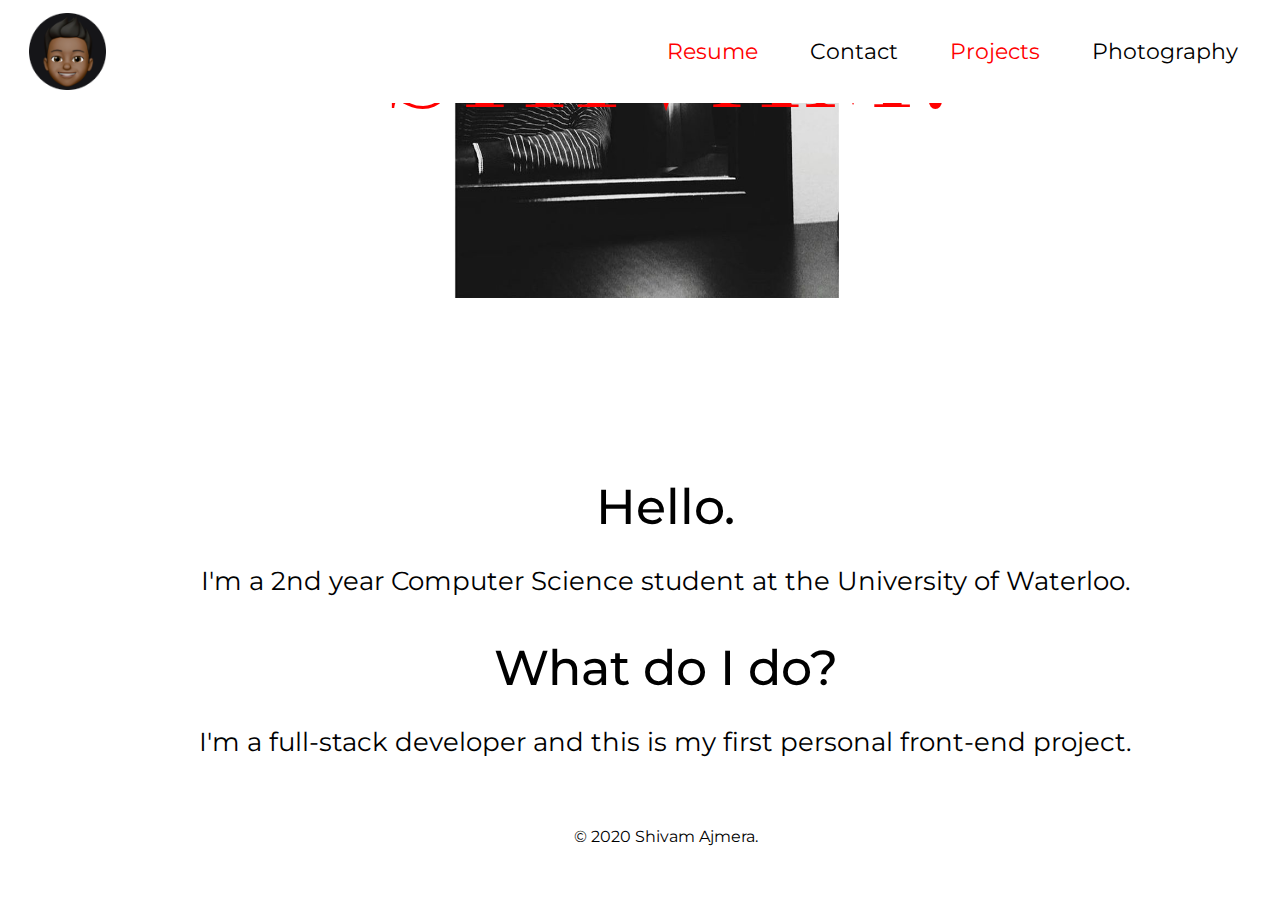
==== index.html @ 6233e5f4 "Update index.html" ====
<!DOCTYPE html>
<html lang="en" dir="ltr">
<link href="https://fonts.googleapis.com/css?family=Montserrat|Orbitron:900&display=swap" rel="stylesheet">
<link rel="stylesheet" href="https://stackpath.bootstrapcdn.com/bootstrap/4.4.1/css/bootstrap.min.css" integrity="sha384-Vkoo8x4CGsO3+Hhxv8T/Q5PaXtkKtu6ug5TOeNV6gBiFeWPGFN9MuhOf23Q9Ifjh" crossorigin="anonymous">
<script src="https://code.jquery.com/jquery-3.4.1.slim.min.js" integrity="sha384-J6qa4849blE2+poT4WnyKhv5vZF5SrPo0iEjwBvKU7imGFAV0wwj1yYfoRSJoZ+n" crossorigin="anonymous"></script>
<script src="https://cdn.jsdelivr.net/npm/popper.js@1.16.0/dist/umd/popper.min.js" integrity="sha384-Q6E9RHvbIyZFJoft+2mJbHaEWldlvI9IOYy5n3zV9zzTtmI3UksdQRVvoxMfooAo" crossorigin="anonymous"></script>
<script src="https://stackpath.bootstrapcdn.com/bootstrap/4.4.1/js/bootstrap.min.js" integrity="sha384-wfSDF2E50Y2D1uUdj0O3uMBJnjuUD4Ih7YwaYd1iqfktj0Uod8GCExl3Og8ifwB6" crossorigin="anonymous"></script>
  <head>
    <meta charset="utf-8">
    <title>Shivam Ajmera</title>
    <link rel="stylesheet" href="css/styles.css">
    <link rel="icon" href="favicon.ico">
  </head>


  <body>
    <div class="mo">
    <nav class="navbar fixed-top navbar-expand-lg navbar-light navraj" style="background-color:#fff;">
    <a class="navbar-brand" href="index.html"><img class="face" src="face.png" alt=""></a>
     <button class="navbar-toggler" type="button" data-toggle="collapse" data-target="#navbarSupportedContent" aria-controls="navbarSupportedContent" aria-expanded="false" aria-label="Toggle navigation">
    <span class="navbar-toggler-icon burger"></span>
  </button>
  <div class="collapse navbar-collapse dd" id="navbarSupportedContent"style="background-color:#fff;">
    <ul class="navbar-nav ml-auto">
        <li class="nav-item">
            <a class="nav-link ntext" href=""style="color:red;">Resume</a>
        </li>
        <li class="nav-item">
            <a class="nav-link ntext" href="contact.html"style="color:#000;">Contact</a>
        </li>
        <li class="nav-item">
            <a class="nav-link ntext" href="projects.html"style="color:red;">Projects</a>
        </li>
        <li class="nav-item">
            <a class="nav-link ntext" href="hobbies.html"style="color:#000;">Photography</a>
        </li>
    </ul>
 </div>
</nav>
<div class="box">

  <div class="theLogo">
    <img class="bg" src="css/me2.jpg">
    <h1>शिवम</h1>
    <h5>شيفام</h5>
    <h4>SHIVAM.</h4>
    <h6>湿婆</h6>
    <h7>Шивам</h7>
  </div>
</div>
<div class="middle-container">
  <div class="profile">
    <h2 class="headers">Hello.</h2>
    <p class="info">I'm a 2nd year Computer Science student at the University of Waterloo.</p>
  </div>
  <div class="skills">
    <h2 class="headers">What do I do?</h2>
    <div class="skill-row">
      <p class="info">I'm a full-stack developer and this is my first personal front-end project.</p>
    </div>
    <!-- <div class="skill-row">
      <img class="" src="" alt="">
      <p></p>
    </div> -->
  </div>
  <!-- <div class="contact-me">
    <h2>Get In Touch</h2>
    <p></p>
    <a class="btn" href="mailto:shivamajmera@hotmail.com">CONTACT ME</a>
  </div> -->
</div>
<div class ="bottom-container" style="margin-top: 5vw">
  <p>© 2020 Shivam Ajmera.</p>
</div>
</div>
  </body>
</html>
---- css/styles.css ----
@font-face {
font-family: 'Vogue Regular';
font-style: normal;
font-weight: normal;
src: local('Vogue Regular'), url('Vogue.woff') format('woff');
}
body {
    font-family: 'Montserrat',sans-serif;
    background-color: #fff;
    text-align: center;
    width: 100%;
    height: 100%;
    /* background-image: url("c.gif"); */
}

html {
  width: 100%;
  height: 100%;
}
.theLogo{
  margin-top: 20vh;
  position: relative;
  text-align: center;
  margin-bottom: 20vh;
}

.bg{
  transform: translateX(-1.5vw);
  height: 70vh;
  width: 30vw;
}

 h1 {
   position: absolute;
   font-family: 'Orbitron', sans-serif;
   font-weight: 100;
   font-size: 8vw;
   color: #fff;
   transform: translate(-8vw, -40vw);

}
h1:hover{
  color:#000;
}

h5 {
  position: absolute;
  font-family: 'Vogue Regular';
  font-weight: 100;
  font-size: 8vw;
  letter-spacing: 0.5vw;
  color: #fff;
  transform: translate(65vw, -40vw);
}
h5:hover{
 color:#000;
}
h6 {
  position: absolute;
  font-family: 'Vogue Regular';
  font-weight: 100;
  font-size: 8vw;
  letter-spacing: 0.5vw;
  color: #fff;
  transform: translate(-8vw, -5vw);

}
h6:hover{
 color:#000;
}

h7 {
position: absolute;
font-family: 'Vogue Regular';
font-weight: 100;
font-size: 8vw;
letter-spacing: 0.5vw;
color: #fff;
transform: translate(5vw, 32vw);
}
h7:hover{
 color:#000;
}

.info{
  font-size: 2vw;
}
.headers{
  font-size: 3.8vw;
}

h4 {
  position: absolute;
  font-family: 'Vogue Regular';
  font-weight: 100;
  font-size: 12vw;
  letter-spacing: 0.5vw;
  color: red;
  transform: translate(18vw, -25vw);
}

h4:hover{
  opacity: 0;
}



.bottom-container {
  color: #000;
}
.middle-container {
  color: #000;
}
.face {
  margin-left: 1vw;
  margin-right: 2vw;
  width: 6vw;
  height: 6vw;
}
.nav-item{
  padding: 0 18px;
}

h2{
  margin: 3vw auto 2vw auto;
}

.mo{
   position: absolute;
   align-self: center;
   /* background-image: url("me.jpg"); */
   background-repeat: no-repeat;
   background-size: 100% 100%;
   /* padding: 100px; */
   width: 80vw;
   height: 80vw;
   margin:0 12vw;
   margin-right: 2vw;
}

.ntext{
  font-size:1.7vw;
}

@media (max-width:1000px) {
  .bg{
    margin-right: 2vw;
    transform: translateY(-10vh);
    height: 70vh;
    width: 75vw;
    margin-bottom: -20vh;
  }

  h1, h5, h7, h6{
    display: none;
  }
  h4 {
    font-size: 25vw;
    transform: translate(-3vw, -25vh);
  }
  h4:hover{
    opacity: 1;
  }
  .burger{
    margin-top:1vw;
    height: 8vw;
    width: 8vw;
  }
  .face{
    margin-top:1vw;
    height:12vw;
    width:12vw;
  }
  .navraj {
      height: 18vw;
    }

  .ntext{
    font-size:5vw;
  }

  .box{
    padding-bottom: 15vw;
  }
  .mo {
    margin: 12vw;
  }
  .info{
    font-size: 2.5vw;
  }
  .headers{
    font-size: 7vw;
  }
}
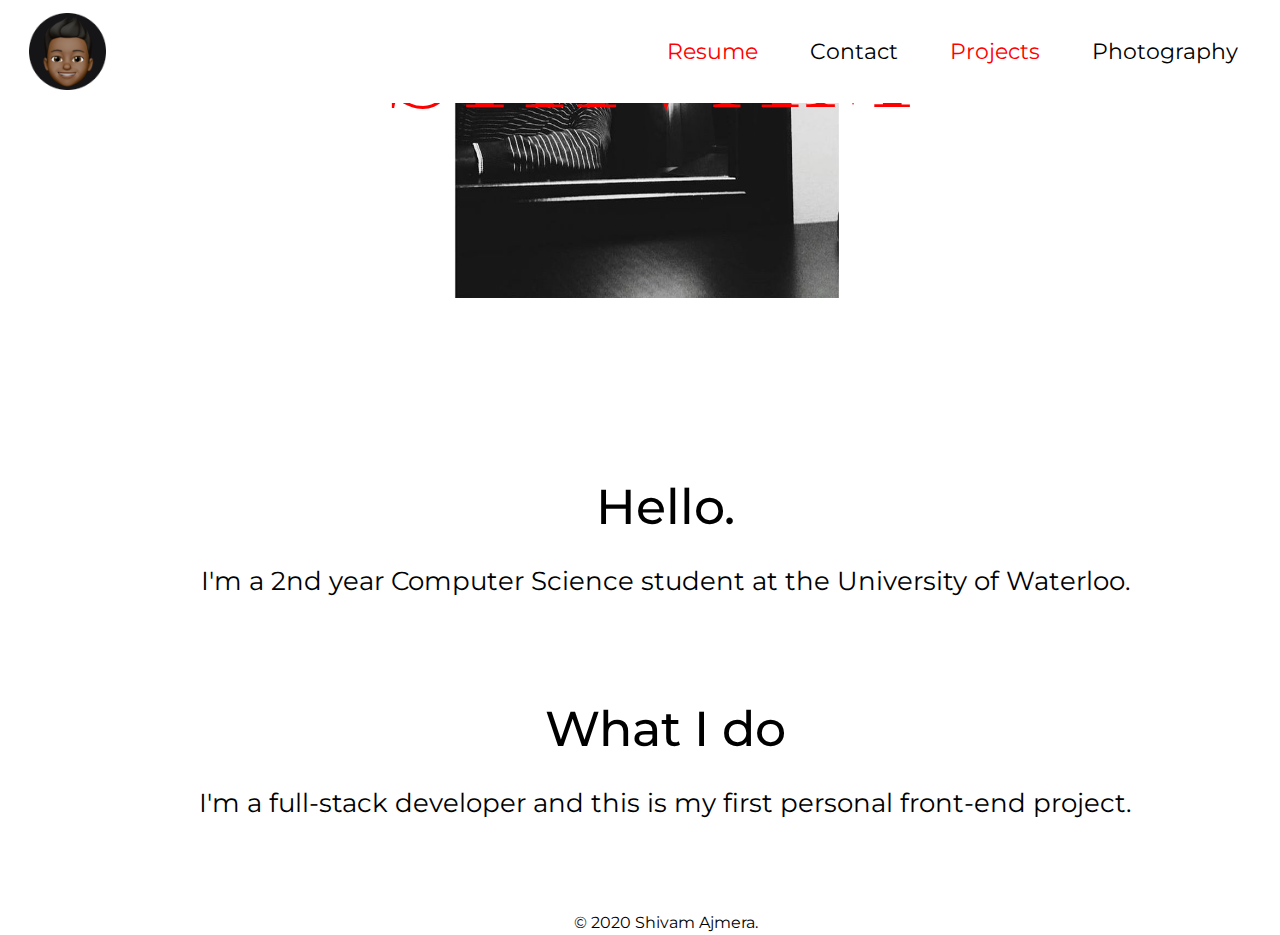
==== commit fb47deab: "Update index.html" ====
--- a/index.html
+++ b/index.html
@@ -20,7 +20,7 @@
      <button class="navbar-toggler" type="button" data-toggle="collapse" data-target="#navbarSupportedContent" aria-controls="navbarSupportedContent" aria-expanded="false" aria-label="Toggle navigation">
     <span class="navbar-toggler-icon burger"></span>
   </button>
-  <div class="collapse navbar-collapse dd" id="navbarSupportedContent"style="background-color:#fff;">
+  <div class="collapse navbar-collapse dd" id="navbarSupportedContent" style="background-color:#fff;">
     <ul class="navbar-nav ml-auto">
         <li class="nav-item">
             <a class="nav-link ntext" href=""style="color:red;">Resume</a>
@@ -43,18 +43,18 @@
     <img class="bg" src="css/me2.jpg">
     <h1>शिवम</h1>
     <h5>شيفام</h5>
-    <h4>SHIVAM.</h4>
+    <h4>SHIVAM</h4>
     <h6>湿婆</h6>
     <h7>Шивам</h7>
   </div>
 </div>
 <div class="middle-container">
-  <div class="profile">
+  <div class="profile" style="padding-bottom:5vh;">
     <h2 class="headers">Hello.</h2>
     <p class="info">I'm a 2nd year Computer Science student at the University of Waterloo.</p>
   </div>
-  <div class="skills">
-    <h2 class="headers">What do I do?</h2>
+  <div class="skills" style="padding-bottom:1vh;">
+    <h2 class="headers">What I do</h2>
     <div class="skill-row">
       <p class="info">I'm a full-stack developer and this is my first personal front-end project.</p>
     </div>
--- a/css/styles.css
+++ b/css/styles.css
@@ -106,9 +106,12 @@
 
 
 .bottom-container {
+  text-align: center;
   color: #000;
 }
+
 .middle-container {
+  text-align: center;
   color: #000;
 }
 .face {
@@ -144,11 +147,11 @@
 
 @media (max-width:1000px) {
   .bg{
-    margin-right: 2vw;
+    margin-right: 3vw;
     transform: translateY(-10vh);
     height: 70vh;
-    width: 75vw;
-    margin-bottom: -20vh;
+    width: 70vw;
+    margin-bottom: -30vh;
   }
 
   h1, h5, h7, h6{
@@ -156,7 +159,7 @@
   }
   h4 {
     font-size: 25vw;
-    transform: translate(-3vw, -25vh);
+    transform: translate(-3vw, -15vh);
   }
   h4:hover{
     opacity: 1;
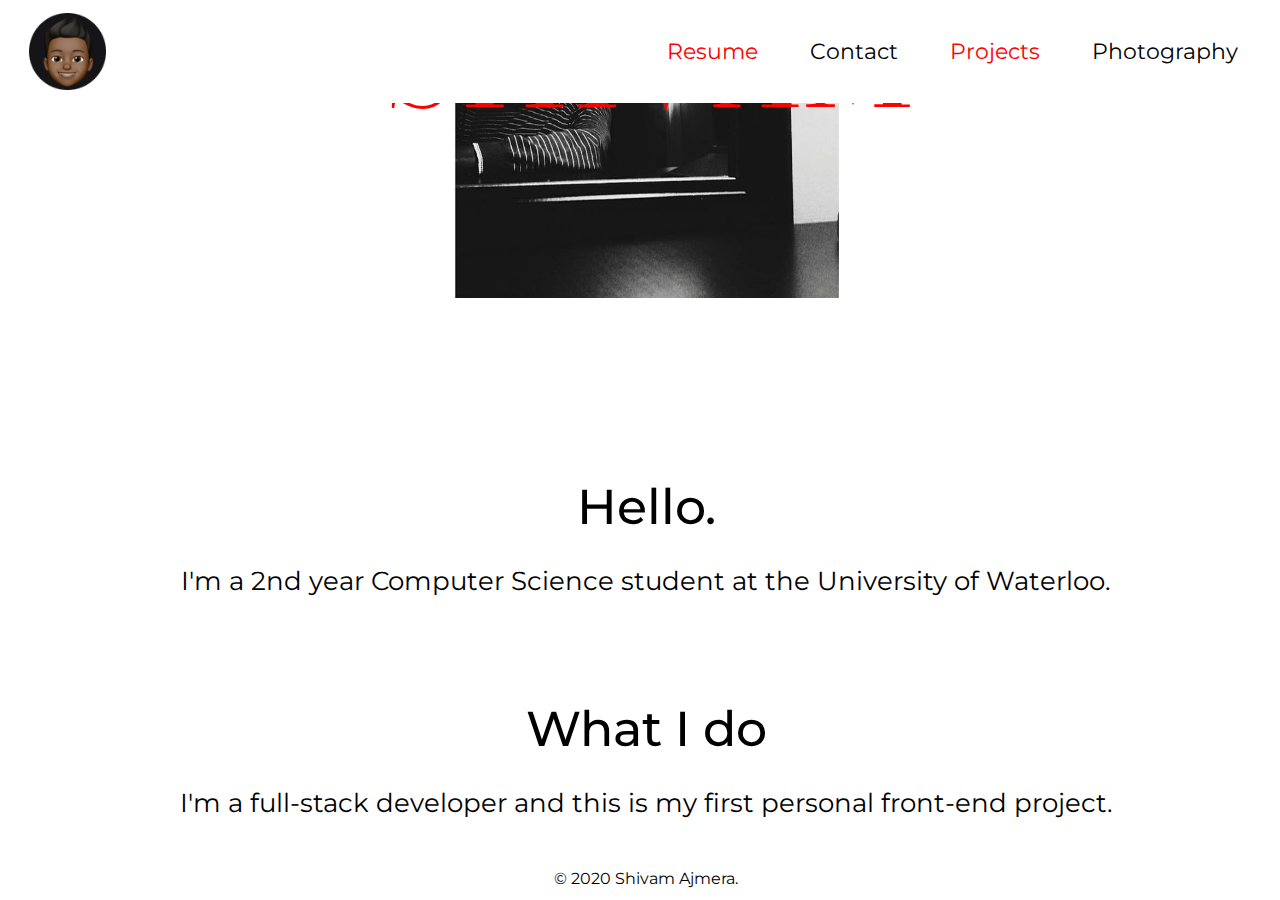
==== commit 371e0b02: "Add files via upload" ====
--- a/index.html
+++ b/index.html
@@ -18,7 +18,7 @@
     <nav class="navbar fixed-top navbar-expand-lg navbar-light navraj" style="background-color:#fff;">
     <a class="navbar-brand" href="index.html"><img class="face" src="face.png" alt=""></a>
      <button class="navbar-toggler" type="button" data-toggle="collapse" data-target="#navbarSupportedContent" aria-controls="navbarSupportedContent" aria-expanded="false" aria-label="Toggle navigation">
-    <span class="navbar-toggler-icon burger"></span>
+    <span class="navbar-toggler-icon burger"style="width:1.5rem; height:1.5rem;"></span>
   </button>
   <div class="collapse navbar-collapse dd" id="navbarSupportedContent" style="background-color:#fff;">
     <ul class="navbar-nav ml-auto">
@@ -49,11 +49,11 @@
   </div>
 </div>
 <div class="middle-container">
-  <div class="profile" style="padding-bottom:5vh;">
+  <div class="profile" style="padding-bottom:5vh;margin-right:3vw;">
     <h2 class="headers">Hello.</h2>
     <p class="info">I'm a 2nd year Computer Science student at the University of Waterloo.</p>
   </div>
-  <div class="skills" style="padding-bottom:1vh;">
+  <div class="skills" style="margin-right:3vw;">
     <h2 class="headers">What I do</h2>
     <div class="skill-row">
       <p class="info">I'm a full-stack developer and this is my first personal front-end project.</p>
@@ -69,7 +69,7 @@
     <a class="btn" href="mailto:shivamajmera@hotmail.com">CONTACT ME</a>
   </div> -->
 </div>
-<div class ="bottom-container" style="margin-top: 5vw">
+<div class ="bottom-container" style="margin-top: 5vh;margin-right:3vw;">
   <p>© 2020 Shivam Ajmera.</p>
 </div>
 </div>
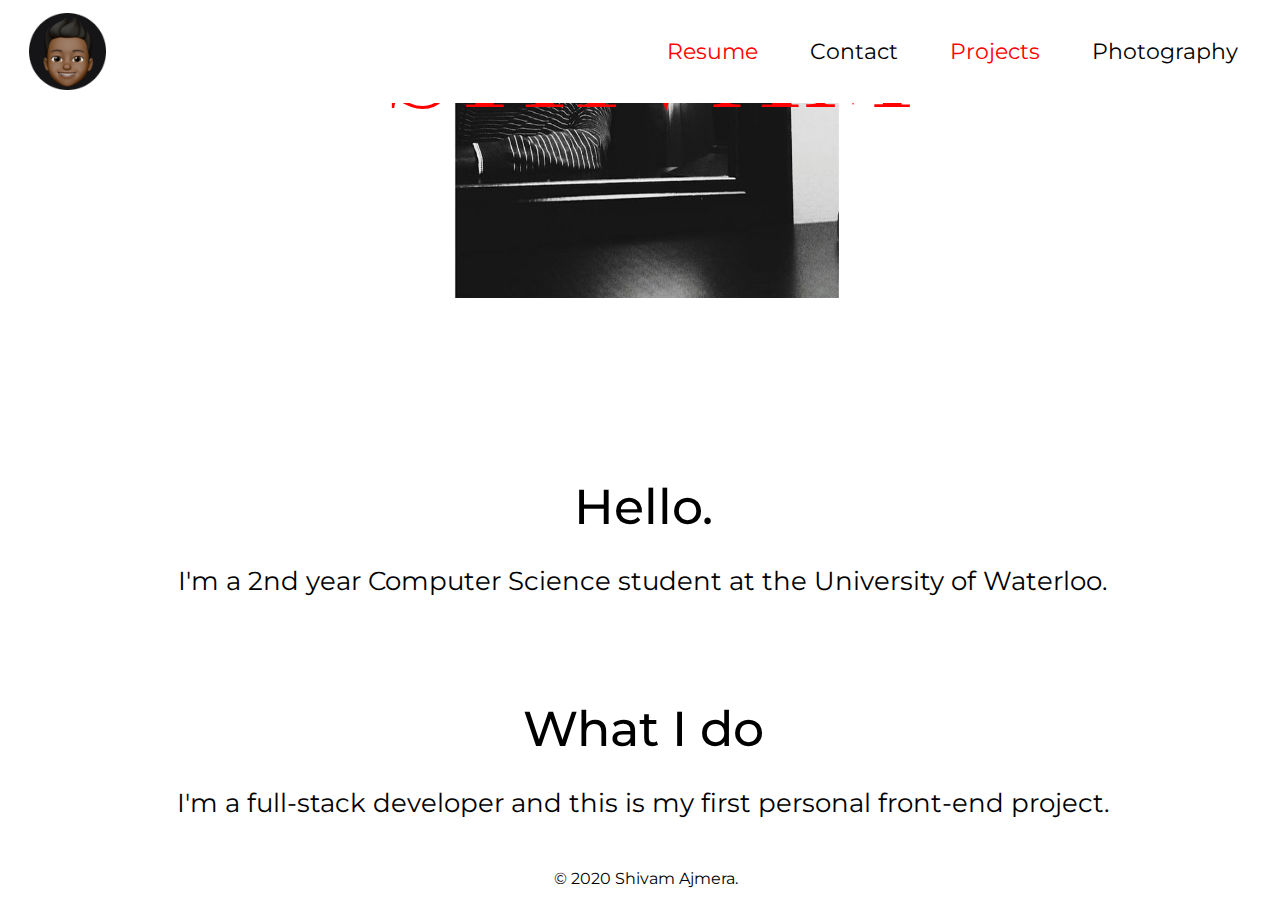
==== commit 8f9e2b67: "Update index.html" ====
--- a/index.html
+++ b/index.html
@@ -18,7 +18,7 @@
     <nav class="navbar fixed-top navbar-expand-lg navbar-light navraj" style="background-color:#fff;">
     <a class="navbar-brand" href="index.html"><img class="face" src="face.png" alt=""></a>
      <button class="navbar-toggler" type="button" data-toggle="collapse" data-target="#navbarSupportedContent" aria-controls="navbarSupportedContent" aria-expanded="false" aria-label="Toggle navigation">
-    <span class="navbar-toggler-icon burger"style="width:1.5rem; height:1.5rem;"></span>
+    <span class="navbar-toggler-icon burger"style="width:2vh; height:2vh;"></span>
   </button>
   <div class="collapse navbar-collapse dd" id="navbarSupportedContent" style="background-color:#fff;">
     <ul class="navbar-nav ml-auto">
@@ -49,11 +49,11 @@
   </div>
 </div>
 <div class="middle-container">
-  <div class="profile" style="padding-bottom:5vh;margin-right:3vw;">
+  <div class="profile" style="padding-bottom:5vh;margin-right:3.5vw;">
     <h2 class="headers">Hello.</h2>
     <p class="info">I'm a 2nd year Computer Science student at the University of Waterloo.</p>
   </div>
-  <div class="skills" style="margin-right:3vw;">
+  <div class="skills" style="margin-right:3.5vw;">
     <h2 class="headers">What I do</h2>
     <div class="skill-row">
       <p class="info">I'm a full-stack developer and this is my first personal front-end project.</p>
--- a/css/styles.css
+++ b/css/styles.css
@@ -149,7 +149,7 @@
   .bg{
     margin-right: 3vw;
     transform: translateY(-10vh);
-    height: 70vh;
+    height: 65vh;
     width: 70vw;
     margin-bottom: -30vh;
   }
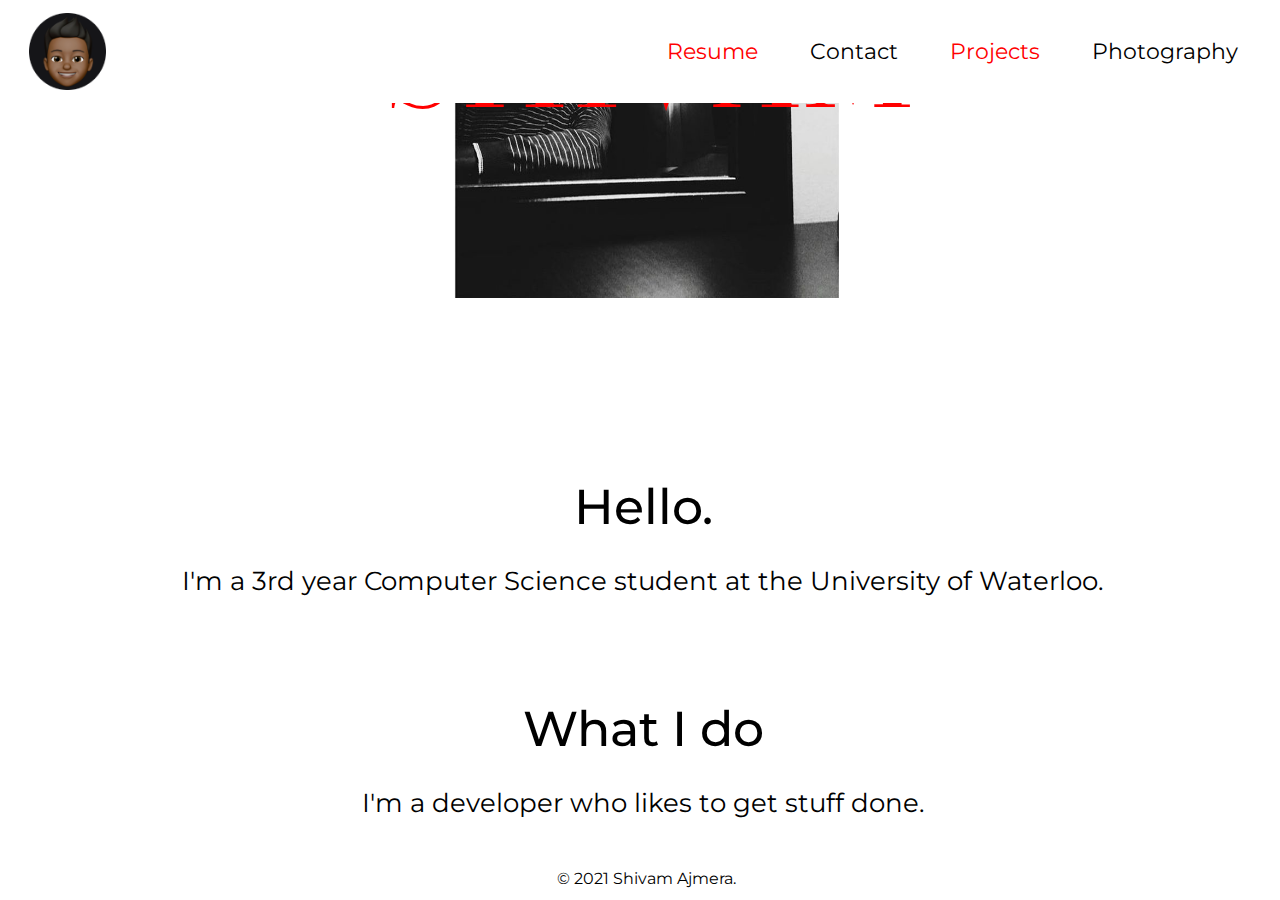
==== commit 05e96a58: "Update index.html" ====
--- a/index.html
+++ b/index.html
@@ -6,6 +6,15 @@
 <script src="https://cdn.jsdelivr.net/npm/popper.js@1.16.0/dist/umd/popper.min.js" integrity="sha384-Q6E9RHvbIyZFJoft+2mJbHaEWldlvI9IOYy5n3zV9zzTtmI3UksdQRVvoxMfooAo" crossorigin="anonymous"></script>
 <script src="https://stackpath.bootstrapcdn.com/bootstrap/4.4.1/js/bootstrap.min.js" integrity="sha384-wfSDF2E50Y2D1uUdj0O3uMBJnjuUD4Ih7YwaYd1iqfktj0Uod8GCExl3Og8ifwB6" crossorigin="anonymous"></script>
   <head>
+    <!-- Global site tag (gtag.js) - Google Analytics -->
+  <script async src="https://www.googletagmanager.com/gtag/js?id=UA-167488358-1"></script>
+  <script>
+  window.dataLayer = window.dataLayer || [];
+  function gtag(){dataLayer.push(arguments);}
+  gtag('js', new Date());
+
+  gtag('config', 'UA-167488358-1');
+  </script>
     <meta charset="utf-8">
     <title>Shivam Ajmera</title>
     <link rel="stylesheet" href="css/styles.css">
@@ -18,12 +27,12 @@
     <nav class="navbar fixed-top navbar-expand-lg navbar-light navraj" style="background-color:#fff;">
     <a class="navbar-brand" href="index.html"><img class="face" src="face.png" alt=""></a>
      <button class="navbar-toggler" type="button" data-toggle="collapse" data-target="#navbarSupportedContent" aria-controls="navbarSupportedContent" aria-expanded="false" aria-label="Toggle navigation">
-    <span class="navbar-toggler-icon burger"style="width:2vh; height:2vh;"></span>
+    <span class="navbar-toggler-icon burger"style="width:3vh; height:3vh;"></span>
   </button>
   <div class="collapse navbar-collapse dd" id="navbarSupportedContent" style="background-color:#fff;">
     <ul class="navbar-nav ml-auto">
         <li class="nav-item">
-            <a class="nav-link ntext" href=""style="color:red;">Resume</a>
+            <a class="nav-link ntext" href="Resume_Shivam_Ajmera.pdf"style="color:red;">Resume</a>
         </li>
         <li class="nav-item">
             <a class="nav-link ntext" href="contact.html"style="color:#000;">Contact</a>
@@ -51,12 +60,12 @@
 <div class="middle-container">
   <div class="profile" style="padding-bottom:5vh;margin-right:3.5vw;">
     <h2 class="headers">Hello.</h2>
-    <p class="info">I'm a 2nd year Computer Science student at the University of Waterloo.</p>
+    <p class="info">I'm a 3rd year Computer Science student at the University of Waterloo.</p>
   </div>
   <div class="skills" style="margin-right:3.5vw;">
     <h2 class="headers">What I do</h2>
     <div class="skill-row">
-      <p class="info">I'm a full-stack developer and this is my first personal front-end project.</p>
+      <p class="info">I'm a developer who likes to get stuff done.</p>
     </div>
     <!-- <div class="skill-row">
       <img class="" src="" alt="">
@@ -70,7 +79,7 @@
   </div> -->
 </div>
 <div class ="bottom-container" style="margin-top: 5vh;margin-right:3vw;">
-  <p>© 2020 Shivam Ajmera.</p>
+  <p>© 2021 Shivam Ajmera.</p>
 </div>
 </div>
   </body>
